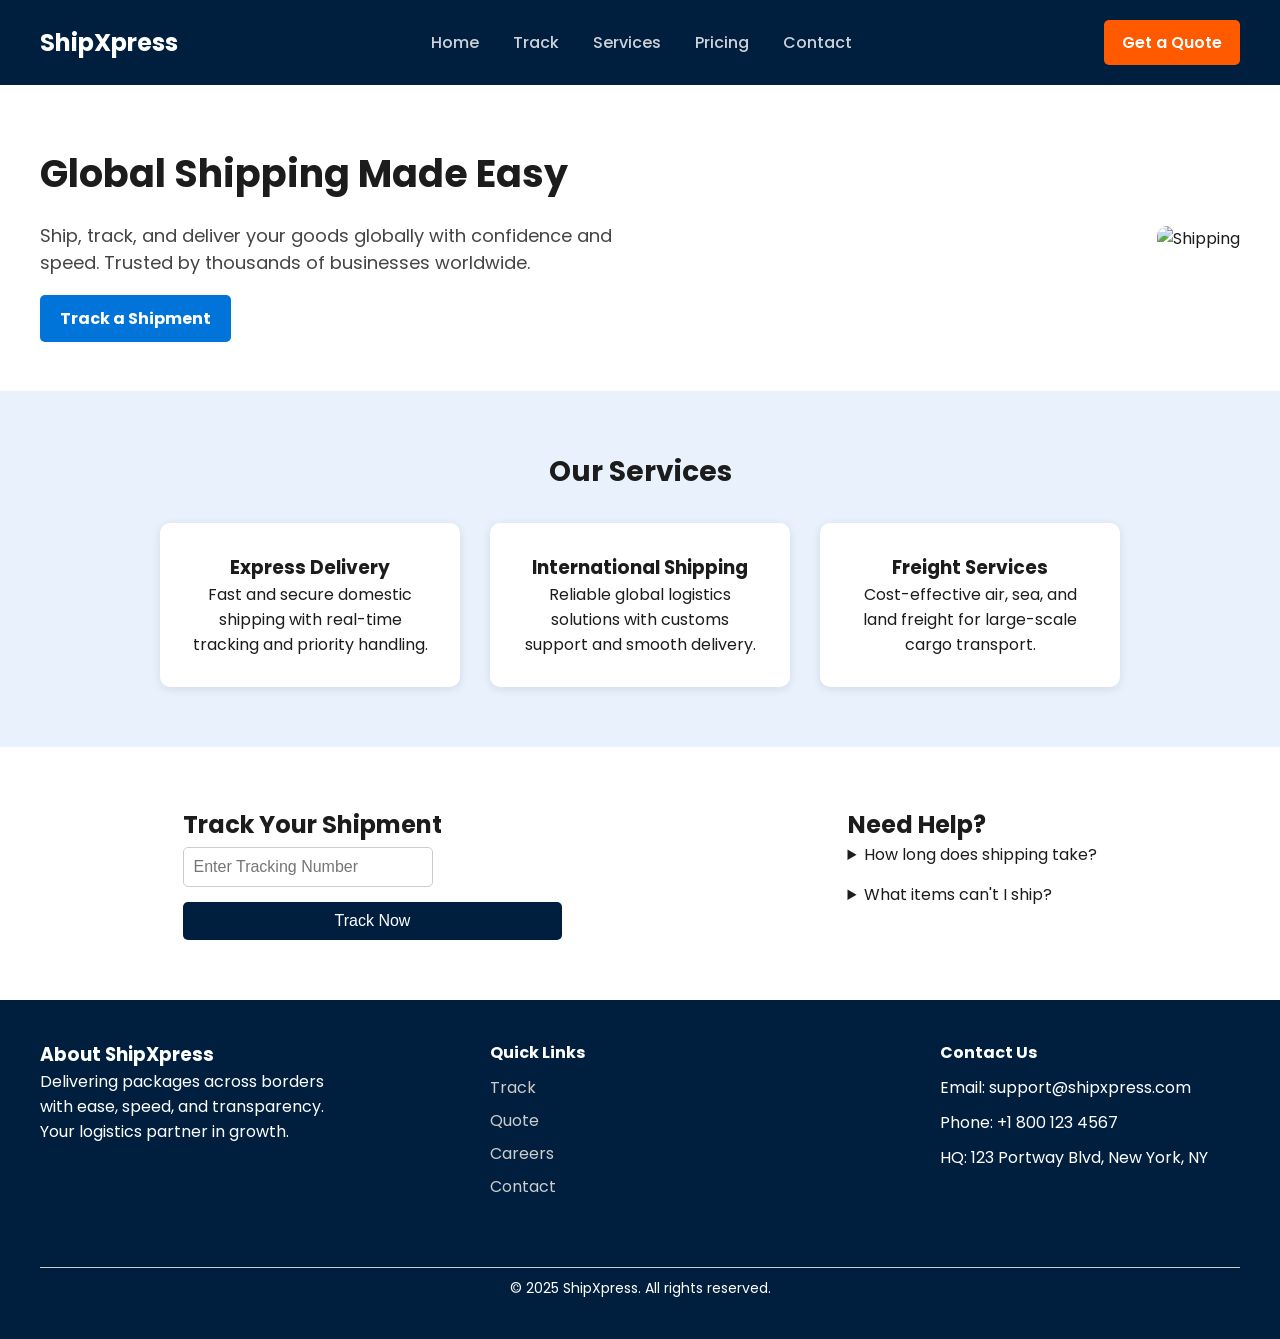
==== html_files/index.html @ bc34eb5e "initial commit" ====
<!DOCTYPE html>
<html lang="en">

<head>
    <meta charset="UTF-8">
    <meta name="viewport" content="width=device-width, initial-scale=1.0">
    <title>ShipXpress - Fast Global Delivery</title>
    <link rel="stylesheet" href="/css/styles.css">
    <link rel="preconnect" href="https://fonts.googleapis.com">
    <link href="https://fonts.googleapis.com/css2?family=Poppins:wght@400;600&display=swap" rel="stylesheet">
</head>

<body>

    <!-- Header -->
    <header class="header">
        <div class="logo">ShipXpress</div>
        <nav class="nav">
            <a href="/html_files/index.html">Home</a>
            <a href="/html_files/track.html">Track</a>
            <a href="/html_files/services.html">Services</a>
            <a href="/html_files/pricing.html">Pricing</a>
            <a href="/html_files/contact.html">Contact</a>
        </nav>
        <a href="#" class="cta">Get a Quote</a>
    </header>

    <!-- Hero -->
    <section class="hero">
        <div class="hero-text">
            <h1>Global Shipping Made Easy</h1>
            <p>Ship, track, and deliver your goods globally with confidence and speed. Trusted by thousands of
                businesses worldwide.</p>
            <a href="#" class="btn-primary">Track a Shipment</a>
        </div>
        <div class="hero-img">
            <img src="https://images.unsplash.com/photo-1581094479926-72b472b4b1b1" alt="Shipping" />
        </div>
    </section>

    <!-- Services -->
    <section class="services">
        <h2>Our Services</h2>
        <div class="service-cards">
            <div class="card">
                <h3>Express Delivery</h3>
                <p>Fast and secure domestic shipping with real-time tracking and priority handling.</p>
            </div>
            <div class="card">
                <h3>International Shipping</h3>
                <p>Reliable global logistics solutions with customs support and smooth delivery.</p>
            </div>
            <div class="card">
                <h3>Freight Services</h3>
                <p>Cost-effective air, sea, and land freight for large-scale cargo transport.</p>
            </div>
        </div>
    </section>

    <!-- Tracking & FAQ -->
    <section class="tracking-faq">
        <div class="track">
            <h2>Track Your Shipment</h2>
            <input type="text" placeholder="Enter Tracking Number" />
            <button>Track Now</button>
        </div>
        <div class="faq">
            <h2>Need Help?</h2>
            <details>
                <summary>How long does shipping take?</summary>
                <p>Domestic: 1-3 days | International: 5-10 business days</p>
            </details>
            <details>
                <summary>What items can't I ship?</summary>
                <p>Prohibited items include flammable materials, live animals, and weapons.</p>
            </details>
        </div>
    </section>

    <!-- Footer -->
    <footer class="shipping-footer">
        <div class="footer-container">
            <div class="footer-about">
                <h3>About ShipXpress</h3>
                <p>Delivering packages across borders with ease, speed, and transparency. Your logistics partner in
                    growth.</p>
            </div>
            <div class="footer-links">
                <h4>Quick Links</h4>
                <ul>
                    <li><a href="/html_files/track.html">Track</a></li>
                    <li><a href="/html_files/Quote.html">Quote</a></li>
                    <li><a href="/html_files/careers.html">Careers</a></li>
                    <li><a href="/html_files/contact.html">Contact</a></li>
                </ul>
            </div>
            <div class="footer-contact">
                <h4>Contact Us</h4>
                <p>Email: support@shipxpress.com</p>
                <p>Phone: +1 800 123 4567</p>
                <p>HQ: 123 Portway Blvd, New York, NY</p>
            </div>
        </div>
        <div class="footer-bottom">
            <p>&copy; 2025 ShipXpress. All rights reserved.</p>
        </div>
    </footer>

</body>

</html>
---- css/styles.css ----
* {
    margin: 0;
    padding: 0;
    box-sizing: border-box;
}

body {
    font-family: 'Poppins', sans-serif;
    background: #f4f6f9;
    color: #1c1c1c;
}

a {
    text-decoration: none;
    color: inherit;
}

header.header {
    background: #001f3f;
    color: white;
    padding: 20px 40px;
    display: flex;
    justify-content: space-between;
    align-items: center;
}

header .logo {
    font-size: 24px;
    font-weight: 700;
}

nav.nav a {
    margin: 0 15px;
    font-weight: 500;
    color: #ffffffcc;
}

.cta {
    background: #ff5a00;
    color: white;
    padding: 10px 18px;
    border-radius: 5px;
    font-weight: 600;
}

.hero {
    display: flex;
    align-items: center;
    justify-content: space-between;
    padding: 60px 40px;
    background: #ffffff;
}

.hero-text {
    max-width: 50%;
}

.hero-text h1 {
    font-size: 38px;
    margin-bottom: 20px;
}

.hero-text p {
    margin-bottom: 30px;
    font-size: 18px;
    color: #444;
}

.btn-primary {
    background: #0074D9;
    color: white;
    padding: 12px 20px;
    border-radius: 5px;
    font-weight: bold;
}

.hero-img img {
    width: 500px;
    border-radius: 10px;
}

.services {
    background: #e9f2fc;
    padding: 60px 40px;
    text-align: center;
}

.services h2 {
    margin-bottom: 30px;
    font-size: 28px;
}

.service-cards {
    display: flex;
    gap: 30px;
    justify-content: center;
}

.card {
    background: white;
    padding: 30px;
    border-radius: 10px;
    width: 300px;
    box-shadow: 0 2px 10px rgba(0, 0, 0, 0.1);
}

.tracking-faq {
    display: flex;
    justify-content: space-around;
    padding: 60px 40px;
    background: #ffffff;
}

.track input {
    padding: 10px;
    width: 250px;
    margin-right: 10px;
}

.track button {
    padding: 10px 20px;
    background: #001f3f;
    color: white;
    border: none;
    border-radius: 5px;
}

.faq details {
    margin-bottom: 15px;
    cursor: pointer;
}

.shipping-footer {
    background: #001f3f;
    color: white;
    padding: 40px;
}

.footer-container {
    display: flex;
    justify-content: space-between;
    flex-wrap: wrap;
}

.footer-about,
.footer-links,
.footer-contact {
    width: 300px;
    margin-bottom: 30px;
}

.footer-links ul,
.footer-contact p {
    margin-top: 10px;
}

.footer-links li {
    list-style: none;
    margin-bottom: 8px;
}

.footer-links a {
    color: #ccc;
}

.footer-bottom {
    text-align: center;
    border-top: 1px solid #ccc;
    margin-top: 30px;
    padding-top: 10px;
    font-size: 14px;
}
.about-hero {
    background: #0074D9;
    color: white;
    text-align: center;
    padding: 80px 40px;
}

.about-section {
    display: flex;
    align-items: center;
    padding: 60px 40px;
    gap: 40px;
    background: #fff;
}

.about-section.reverse {
    flex-direction: row-reverse;
    background: #f1f5f9;
}

.about-section .content {
    flex: 1;
}

.about-section .image {
    flex: 1;
}

.about-section .image img {
    width: 100%;
    border-radius: 10px;
}

.team {
    background: #eaf4ff;
    padding: 60px 40px;
    text-align: center;
}

.team-members {
    display: flex;
    justify-content: center;
    gap: 30px;
    margin-top: 30px;
}

.member {
    background: white;
    padding: 20px;
    border-radius: 10px;
    width: 200px;
    box-shadow: 0 2px 10px rgba(0, 0, 0, 0.05);
}

.member img {
    width: 100px;
    border-radius: 50%;
    margin-bottom: 15px;
}
.contact-hero {
    background: #0088cc;
    color: white;
    text-align: center;
    padding: 80px 40px;
}

.contact-section {
    display: flex;
    flex-wrap: wrap;
    padding: 60px 40px;
    gap: 50px;
    background: #f5f7fa;
}

.contact-form,
.contact-info {
    flex: 1;
    min-width: 300px;
}

.contact-form h2,
.contact-info h2 {
    margin-bottom: 20px;
    color: #333;
}

.contact-form form input,
.contact-form form textarea {
    width: 100%;
    padding: 12px;
    margin-bottom: 15px;
    border: 1px solid #ccc;
    border-radius: 6px;
    font-family: inherit;
    font-size: 16px;
}

.contact-form form button {
    background: #0074d9;
    color: white;
    padding: 12px 20px;
    border: none;
    border-radius: 6px;
    font-size: 16px;
    cursor: pointer;
    transition: background 0.3s ease;
}

.contact-form form button:hover {
    background: #005fa3;
}

.contact-info p {
    margin-bottom: 10px;
    font-size: 16px;
}

.contact-info .map {
    margin-top: 20px;
    border-radius: 8px;
    overflow: hidden;
}
.careers-hero {
    background: #004d99;
    color: white;
    text-align: center;
    padding: 80px 40px;
}

.careers-section {
    padding: 60px 40px;
    background: #f8fafc;
}

.careers-intro {
    max-width: 800px;
    margin: 0 auto 50px auto;
    text-align: center;
}

.job-listings {
    display: grid;
    grid-template-columns: repeat(auto-fit, minmax(280px, 1fr));
    gap: 30px;
}

.job {
    background: white;
    border-radius: 10px;
    padding: 20px;
    box-shadow: 0 2px 10px rgba(0, 0, 0, 0.05);
}

.job h3 {
    margin-bottom: 10px;
    color: #0074d9;
}

.job a {
    display: inline-block;
    margin-top: 10px;
    color: white;
    background: #0074d9;
    padding: 10px 15px;
    border-radius: 6px;
    text-decoration: none;
    transition: background 0.3s;
}

.job a:hover {
    background: #005fa3;
}
.services-hero {
    background: #003366;
    color: white;
    text-align: center;
    padding: 80px 40px;
}

.services-section {
    padding: 60px 40px;
    display: grid;
    grid-template-columns: repeat(auto-fit, minmax(250px, 1fr));
    gap: 30px;
    background: #f0f4f8;
}

.service {
    background: white;
    padding: 25px;
    text-align: center;
    border-radius: 12px;
    box-shadow: 0 2px 12px rgba(0, 0, 0, 0.06);
    transition: transform 0.3s;
}

.service:hover {
    transform: translateY(-5px);
}

.service img {
    width: 60px;
    margin-bottom: 15px;
}

.service h3 {
    margin-bottom: 10px;
    color: #0074d9;
}
.track-hero {
    background: #002244;
    color: white;
    text-align: center;
    padding: 80px 40px;
}

.tracking-section {
    padding: 60px 40px;
    background: #f6f8fa;
    text-align: center;
}

.tracking-form {
    display: flex;
    justify-content: center;
    margin-bottom: 40px;
    gap: 10px;
}

.tracking-form input {
    padding: 12px;
    font-size: 16px;
    width: 300px;
    border: 1px solid #ccc;
    border-radius: 6px;
}

.tracking-form button {
    padding: 12px 20px;
    background: #0074d9;
    color: white;
    border: none;
    border-radius: 6px;
    font-size: 16px;
    cursor: pointer;
    transition: background 0.3s ease;
}

.tracking-form button:hover {
    background: #005fa3;
}

.tracking-status {
    background: white;
    padding: 30px;
    max-width: 600px;
    margin: 0 auto;
    border-radius: 10px;
    box-shadow: 0 2px 12px rgba(0, 0, 0, 0.05);
}

.progress-bar {
    background: #eee;
    height: 10px;
    border-radius: 5px;
    margin: 20px 0;
}

.progress {
    background: #0074d9;
    height: 100%;
    border-radius: 5px;
}

.tracking-steps {
    display: flex;
    justify-content: space-between;
    margin-top: 20px;
    font-size: 14px;
    color: #666;
    list-style: none;
    padding: 0;
}

.tracking-steps li {
    flex: 1;
    text-align: center;
    position: relative;
}

.tracking-steps li::before {
    content: '';
    display: block;
    margin: 0 auto 8px auto;
    width: 12px;
    height: 12px;
    border-radius: 50%;
    background: #ccc;
}

.tracking-steps li.complete::before {
    background: #0074d9;
}

.tracking-steps li.active::before {
    background: #ffcc00;
}
/*body {
    font-family: Arial, sans-serif;
    padding: 40px;
    background: #f4f6f9;
}

h2 {
    color: #0074d9;
}
*/
.update-form {
    background: white;
    padding: 30px;
    border-radius: 10px;
    box-shadow: 0 2px 8px rgba(0, 0, 0, 0.1);
    max-width: 400px;
}

input,
button {
    width: 100%;
    padding: 10px;
    margin-top: 5px;
    font-size: 16px;
    border-radius: 5px;
    border: 1px solid #ccc;
}

button {
    background: #0074d9;
    color: white;
    border: none;
    margin-top: 15px;
    cursor: pointer;
}

button:hover {
    background: #005fa3;
}
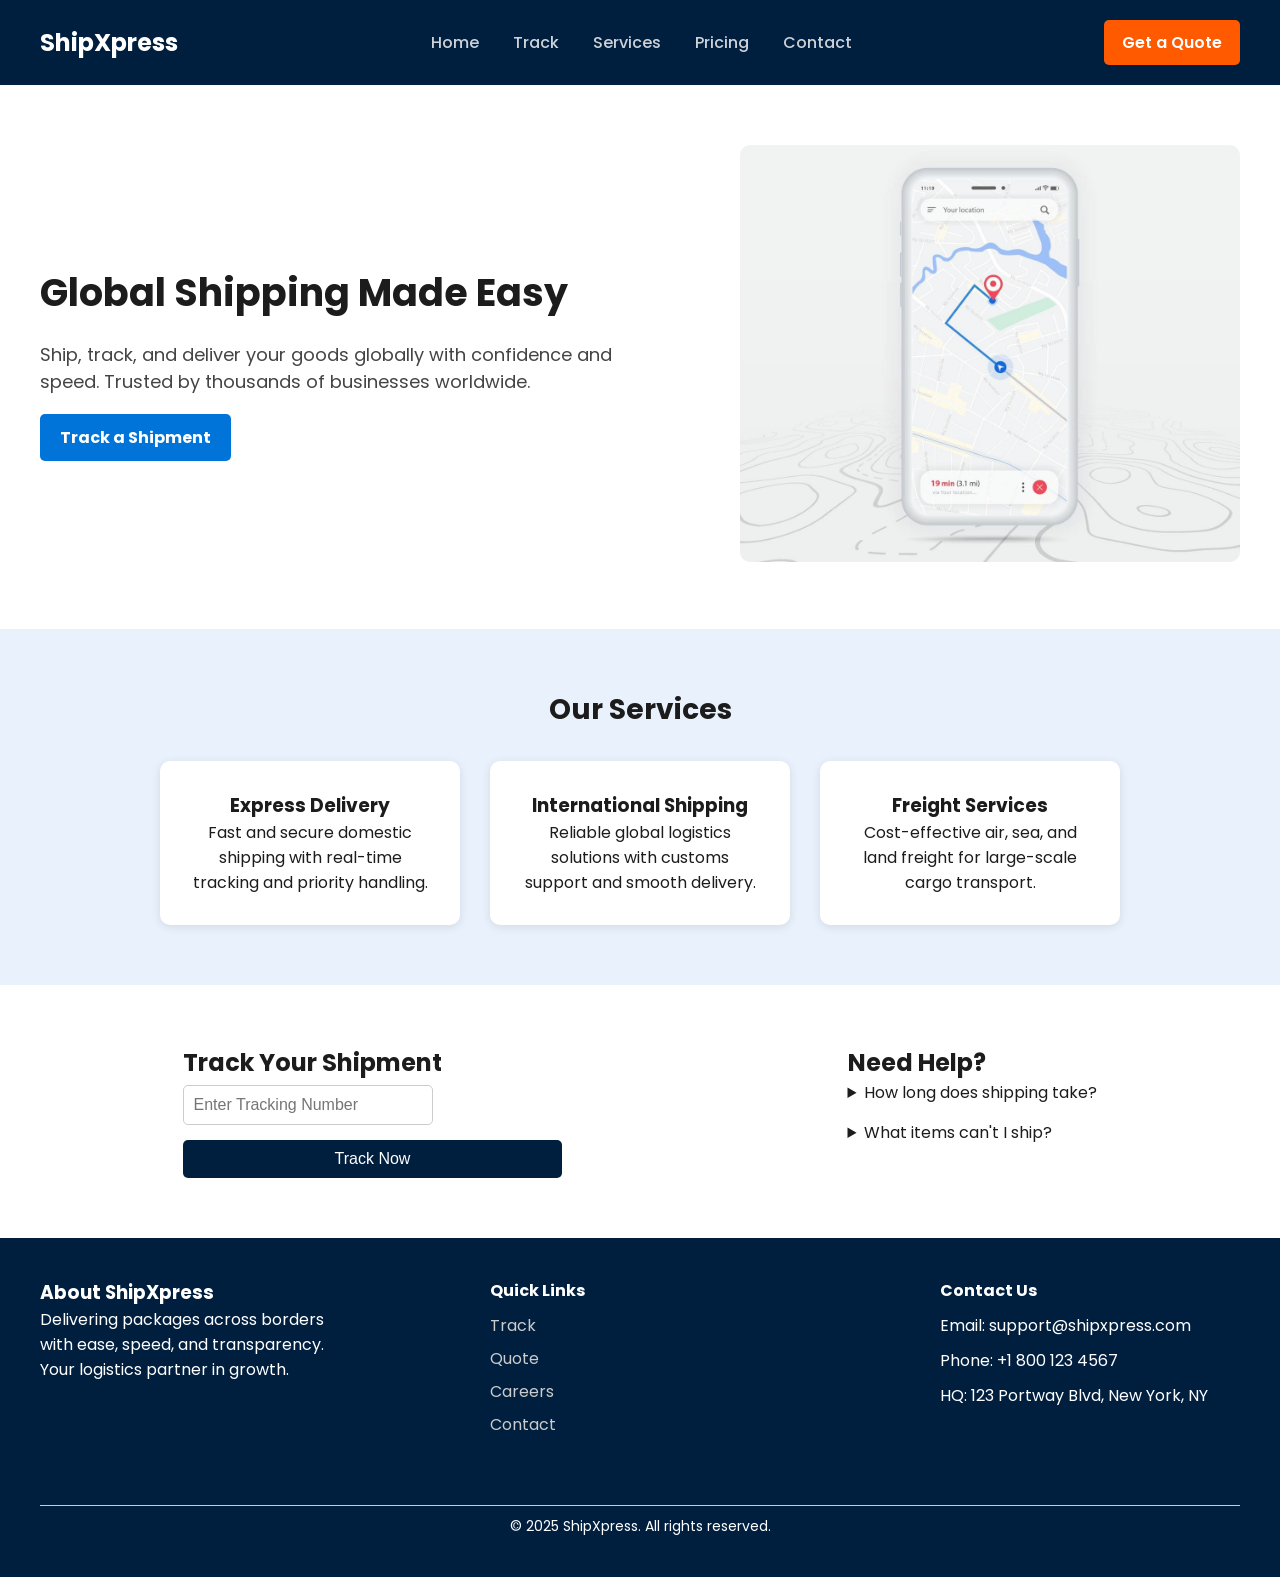
==== commit 7b921eea: "initialize commit" ====
--- a/html_files/index.html
+++ b/html_files/index.html
@@ -31,10 +31,10 @@
             <h1>Global Shipping Made Easy</h1>
             <p>Ship, track, and deliver your goods globally with confidence and speed. Trusted by thousands of
                 businesses worldwide.</p>
-            <a href="#" class="btn-primary">Track a Shipment</a>
+            <a href="/html_files/track.html" class="btn-primary">Track a Shipment</a>
         </div>
         <div class="hero-img">
-            <img src="https://images.unsplash.com/photo-1581094479926-72b472b4b1b1" alt="Shipping" />
+            <img src="/images/track.jpg" alt="Shipping" />
         </div>
     </section>
 
